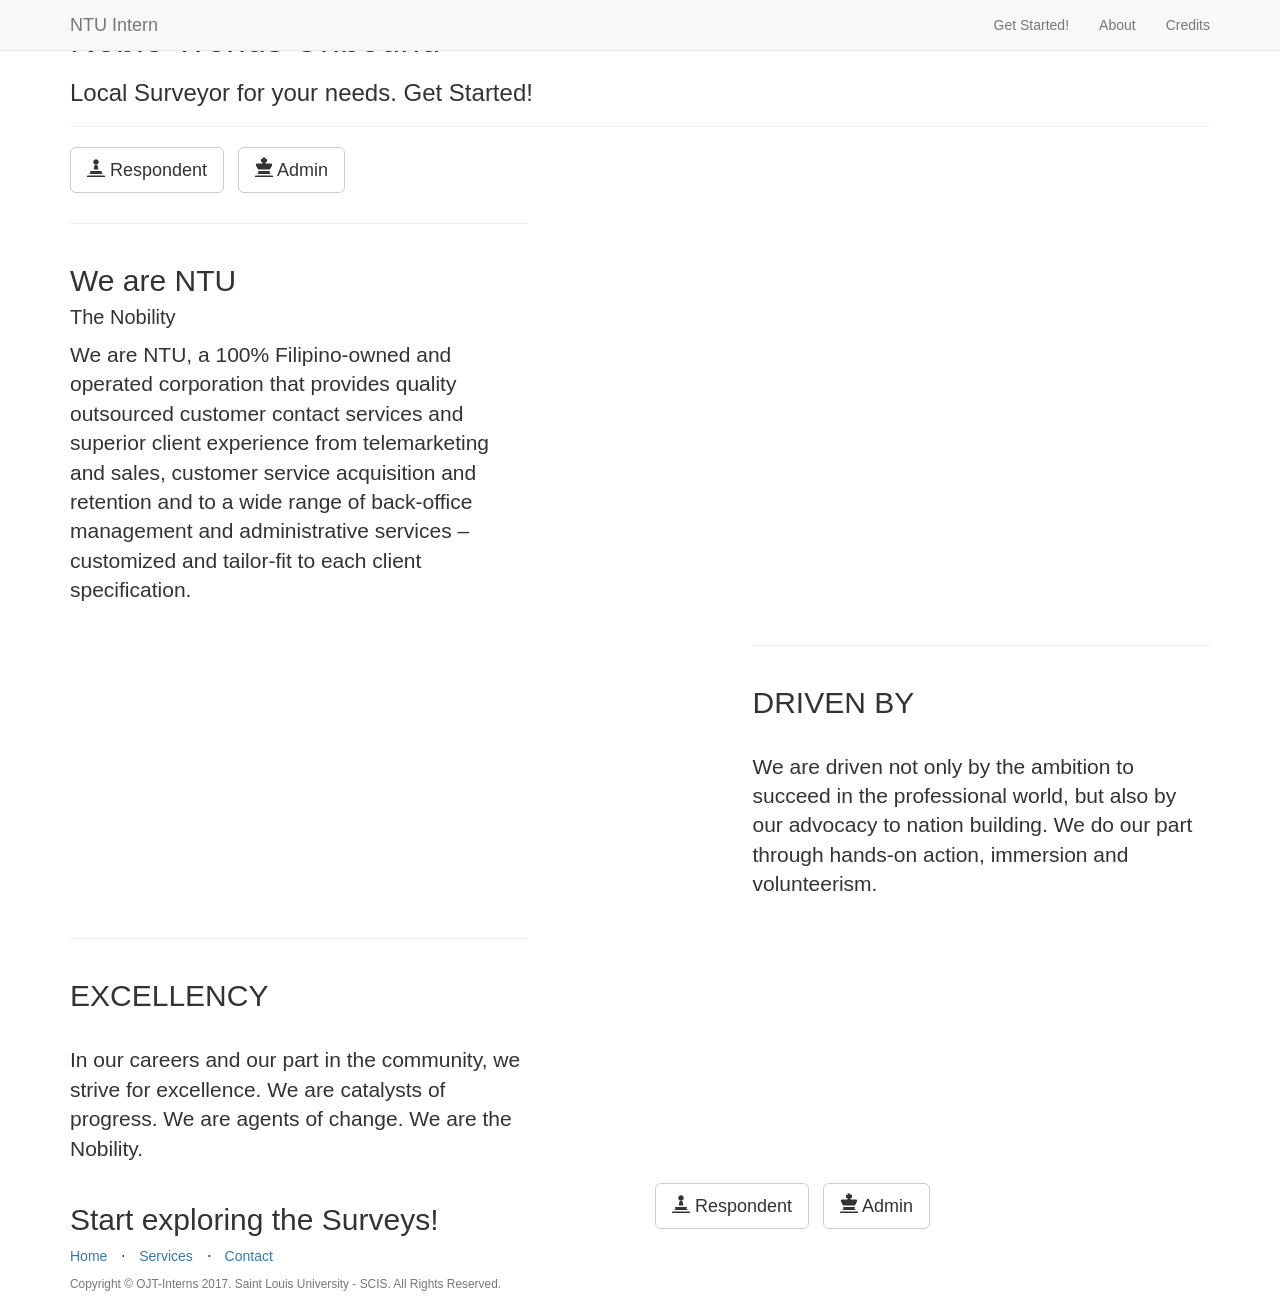
==== landing/index.html @ ba3d989a "Landing + Admin Side This includes the Initial creation of the landing page and the admin side. Furt" ====
<!DOCTYPE html>
<html lang="en">

<head>

    <meta charset="utf-8">
    <meta http-equiv="X-UA-Compatible" content="IE=edge">
    <meta name="viewport" content="width=device-width, initial-scale=1">
    <meta name="description" content="">
    <meta name="author" content="">

    <title>Intern  | Survey</title>

    <!-- Bootstrap Core CSS -->
    <link href="css/bootstrap.min.css" rel="stylesheet">

    <!-- Custom CSS -->
    <link href="css/landing-page.css" rel="stylesheet">

    <!-- Custom Fonts -->
    <link href="font-awesome/css/font-awesome.min.css" rel="stylesheet" type="text/css">
    <link href="https://fonts.googleapis.com/css?family=Lato:300,400,700,300italic,400italic,700italic" rel="stylesheet" type="text/css">

    <!-- HTML5 Shim and Respond.js IE8 support of HTML5 elements and media queries -->
    <!-- WARNING: Respond.js doesn't work if you view the page via file:// -->
    <!--[if lt IE 9]>
        <script src="https://oss.maxcdn.com/libs/html5shiv/3.7.0/html5shiv.js"></script>
        <script src="https://oss.maxcdn.com/libs/respond.js/1.4.2/respond.min.js"></script>
    <![endif]-->

</head>

<body>

    <!-- Navigation -->
    <nav class="navbar navbar-default navbar-fixed-top topnav" role="navigation">
        <div class="container topnav">
            <!-- Brand and toggle get grouped for better mobile display -->
            <div class="navbar-header">
                <button type="button" class="navbar-toggle" data-toggle="collapse" data-target="#bs-example-navbar-collapse-1">
                    <span class="sr-only">Toggle navigation</span>
                    <span class="icon-bar"></span>
                    <span class="icon-bar"></span>
                    <span class="icon-bar"></span>
                </button>
                <a class="navbar-brand topnav" href="#">NTU Intern</a>
            </div>
            <!-- Collect the nav links, forms, and other content for toggling -->
            <div class="collapse navbar-collapse" id="bs-example-navbar-collapse-1">
                <ul class="nav navbar-nav navbar-right">
                    <li>
                        <a href="#about">Get Started!</a>
                    </li>
                    <li>
                        <a href="#services">About</a>
                    </li>
                    <li>
                        <a href="#contact">Credits</a>
                    </li>
                </ul>
            </div>
            <!-- /.navbar-collapse -->
        </div>
        <!-- /.container -->
    </nav>


    <!-- Header -->
    <a name="about"></a>
    <div class="intro-header">
        <div class="container">

            <div class="row">
                <div class="col-lg-12">
                    <div class="intro-message">
                        <h1>Noble Trends Unbound</h1>
                        <h3>Local Surveyor for your needs. Get Started!</h3>
                        <hr class="intro-divider">
                        <ul class="list-inline intro-social-buttons">
                            <li>
                                <a href="#" class="btn btn-default btn-lg"><i class="glyphicon glyphicon-pawn"></i> <span class="network-name">Respondent</span></a>
                            </li>
                            <li>
                                <a href="../admin/index.html" class="btn btn-default btn-lg"><i class="glyphicon glyphicon-king"></i> <span class="network-name">Admin</span></a>
                            </li>
                        </ul>
                    </div>
                </div>
            </div>

        </div>
        <!-- /.container -->

    </div>
    <!-- /.intro-header -->

    <!-- Page Content -->

	<a  name="services"></a>
    <div class="content-section-a">

        <div class="container">
            <div class="row">
                <div class="col-lg-5 col-sm-6">
                    <hr class="section-heading-spacer">
                    <div class="clearfix"></div>
                    <h2 class="section-heading">We are NTU<br><span style="font-size:20px">The Nobility</span></h2>
                    <p class="lead">We are NTU, a 100% Filipino-owned and operated corporation that provides quality outsourced customer contact services and superior client experience from telemarketing and sales, customer service acquisition and retention and to a wide range of back-office management and administrative services – customized and tailor-fit to each client specification.</p>
                </div>
                <div class="col-lg-5 col-lg-offset-2 col-sm-6">
                    <img class="img-responsive" src="img/ipad.png" alt="">
                </div>
            </div>

        </div>
        <!-- /.container -->

    </div>
    <!-- /.content-section-a -->

    <div class="content-section-b">

        <div class="container">

            <div class="row">
                <div class="col-lg-5 col-lg-offset-1 col-sm-push-6  col-sm-6">
                    <hr class="section-heading-spacer">
                    <div class="clearfix"></div>
                    <h2 class="section-heading">DRIVEN BY<br><br>
                    <p class="lead">We are driven not only by the ambition to succeed in the professional world, but also by our advocacy to nation building. We do our part through hands-on action, immersion and volunteerism.</p>
                </div>
                <div class="col-lg-5 col-sm-pull-6  col-sm-6">
                    <img class="img-responsive" src="img/dog.png" alt="">
                </div>
            </div>

        </div>
        <!-- /.container -->

    </div>
    <!-- /.content-section-b -->

    <div class="content-section-a">

        <div class="container">

            <div class="row">
                <div class="col-lg-5 col-sm-6">
                    <hr class="section-heading-spacer">
                    <div class="clearfix"></div>
                    <h2 class="section-heading">EXCELLENCY<br><br>
                    <p class="lead">In our careers and our part in the community, we strive for excellence. We are catalysts of progress. We are agents of change. We are the Nobility.</p>
                </div>
                <div class="col-lg-5 col-lg-offset-2 col-sm-6">
                    <img class="img-responsive" src="img/phones.png" alt="">
                </div>
            </div>

        </div>
        <!-- /.container -->

    </div>
    <!-- /.content-section-a -->

	<a  name="contact"></a>
    <div class="banner">

        <div class="container">

            <div class="row">
                <div class="col-lg-6">
                    <h2>Start exploring the Surveys!</h2>
                </div>
                <div class="col-lg-6">
                    <ul class="list-inline banner-social-buttons">
                        <li>
                            <a href="https://twitter.com/SBootstrap" class="btn btn-default btn-lg"><i class="glyphicon glyphicon-pawn"></i> <span class="network-name">Respondent</span></a>
                        </li>
                        
                        <li>
                            <a href="https://github.com/IronSummitMedia/startbootstrap" class="btn btn-default btn-lg"><i class="glyphicon glyphicon-king"></i> <span class="network-name">Admin</span></a>
                        </li>
                    </ul>
                </div>
            </div>

        </div>
        <!-- /.container -->

    </div>
    <!-- /.banner -->

    <!-- Footer -->
    <footer>
        <div class="container">
            <div class="row">
                <div class="col-lg-12">
                    <ul class="list-inline">
                        <li>
                            <a href="#">Home</a>
                        </li>
                        <li class="footer-menu-divider">&sdot;</li>
                        <li>
                            <a href="#services">Services</a>
                        </li>
                        <li class="footer-menu-divider">&sdot;</li>
                        <li>
                            <a href="#contact">Contact</a>
                        </li>
                    </ul>
                    <p class="copyright text-muted small">Copyright &copy; OJT-Interns 2017. Saint Louis University - SCIS. All Rights Reserved.</p>
                </div>
            </div>
        </div>
    </footer>

    <!-- jQuery -->
    <script src="js/jquery.js"></script>

    <!-- Bootstrap Core JavaScript -->
    <script src="js/bootstrap.min.js"></script>

</body>

</html>
---- landing/css/landing-page.css ----
/*
 * Start Bootstrap - Landing Page (http://startbootstrap.com/)
 * Copyright 2013-2016 Start Bootstrap
 * Licensed under MIT (https://github.com/BlackrockDigital/startbootstrap/blob/gh-pages/LICENSE)
 */

body,
html {
    width: 100%;
    height: 100%;
}

body,
h1,
h2,
h3,
h4,
h5,
h6 {
    font-family: "Lato","Helvetica Neue",Helvetica,Arial,sans-serif;
    font-weight: 700;
}

.topnav {
    font-size: 14px; 
}

.lead {
    font-size: 18px;
    font-weight: 400;
}

.intro-header {
    padding-top: 50px; /* If you're making other pages, make sure there is 50px of padding to make sure the navbar doesn't overlap content! */
    padding-bottom: 50px;
    text-align: center;
    color: #f8f8f8;
    background: url(../img/intro-bg.jpg) no-repeat center center;
    background-size: cover;
}

.intro-message {
    position: relative;
    padding-top: 20%;
    padding-bottom: 20%;
}

.intro-message > h1 {
    margin: 0;
    text-shadow: 2px 2px 3px rgba(0,0,0,0.6);
    font-size: 5em;
}

.intro-divider {
    width: 400px;
    border-top: 1px solid #f8f8f8;
    border-bottom: 1px solid rgba(0,0,0,0.2);
}

.intro-message > h3 {
    text-shadow: 2px 2px 3px rgba(0,0,0,0.6);
}

@media(max-width:767px) {
    .intro-message {
        padding-bottom: 15%;
    }

    .intro-message > h1 {
        font-size: 3em;
    }

    ul.intro-social-buttons > li {
        display: block;
        margin-bottom: 20px;
        padding: 0;
    }

    ul.intro-social-buttons > li:last-child {
        margin-bottom: 0;
    }

    .intro-divider {
        width: 100%;
    }
}

.network-name {
    text-transform: uppercase;
    font-size: 14px;
    font-weight: 400;
    letter-spacing: 2px;
}

.content-section-a {
    padding: 50px 0;
    background-color: #f8f8f8;
}

.content-section-b {
    padding: 50px 0;
    border-top: 1px solid #e7e7e7;
    border-bottom: 1px solid #e7e7e7;
}

.section-heading {
    margin-bottom: 30px;
}

.section-heading-spacer {
    float: left;
    width: 200px;
    border-top: 3px solid #e7e7e7;
}

.banner {
    padding: 100px 0;
    color: #f8f8f8;
    background: url(../img/banner-bg.jpg) no-repeat center center;
    background-size: cover;
}

.banner h2 {
    margin: 0;
    text-shadow: 2px 2px 3px rgba(0,0,0,0.6);
    font-size: 3em;
}

.banner ul {
    margin-bottom: 0;
}

.banner-social-buttons {
    float: right;
    margin-top: 0;
}

@media(max-width:1199px) {
    ul.banner-social-buttons {
        float: left;
        margin-top: 15px;
    }
}

@media(max-width:767px) {
    .banner h2 {
        margin: 0;
        text-shadow: 2px 2px 3px rgba(0,0,0,0.6);
        font-size: 3em;
    }

    ul.banner-social-buttons > li {
        display: block;
        margin-bottom: 20px;
        padding: 0;
    }

    ul.banner-social-buttons > li:last-child {
        margin-bottom: 0;
    }
}

footer {
    padding: 50px 0;
    background-color: #f8f8f8;
}

p.copyright {
    margin: 15px 0 0;
}
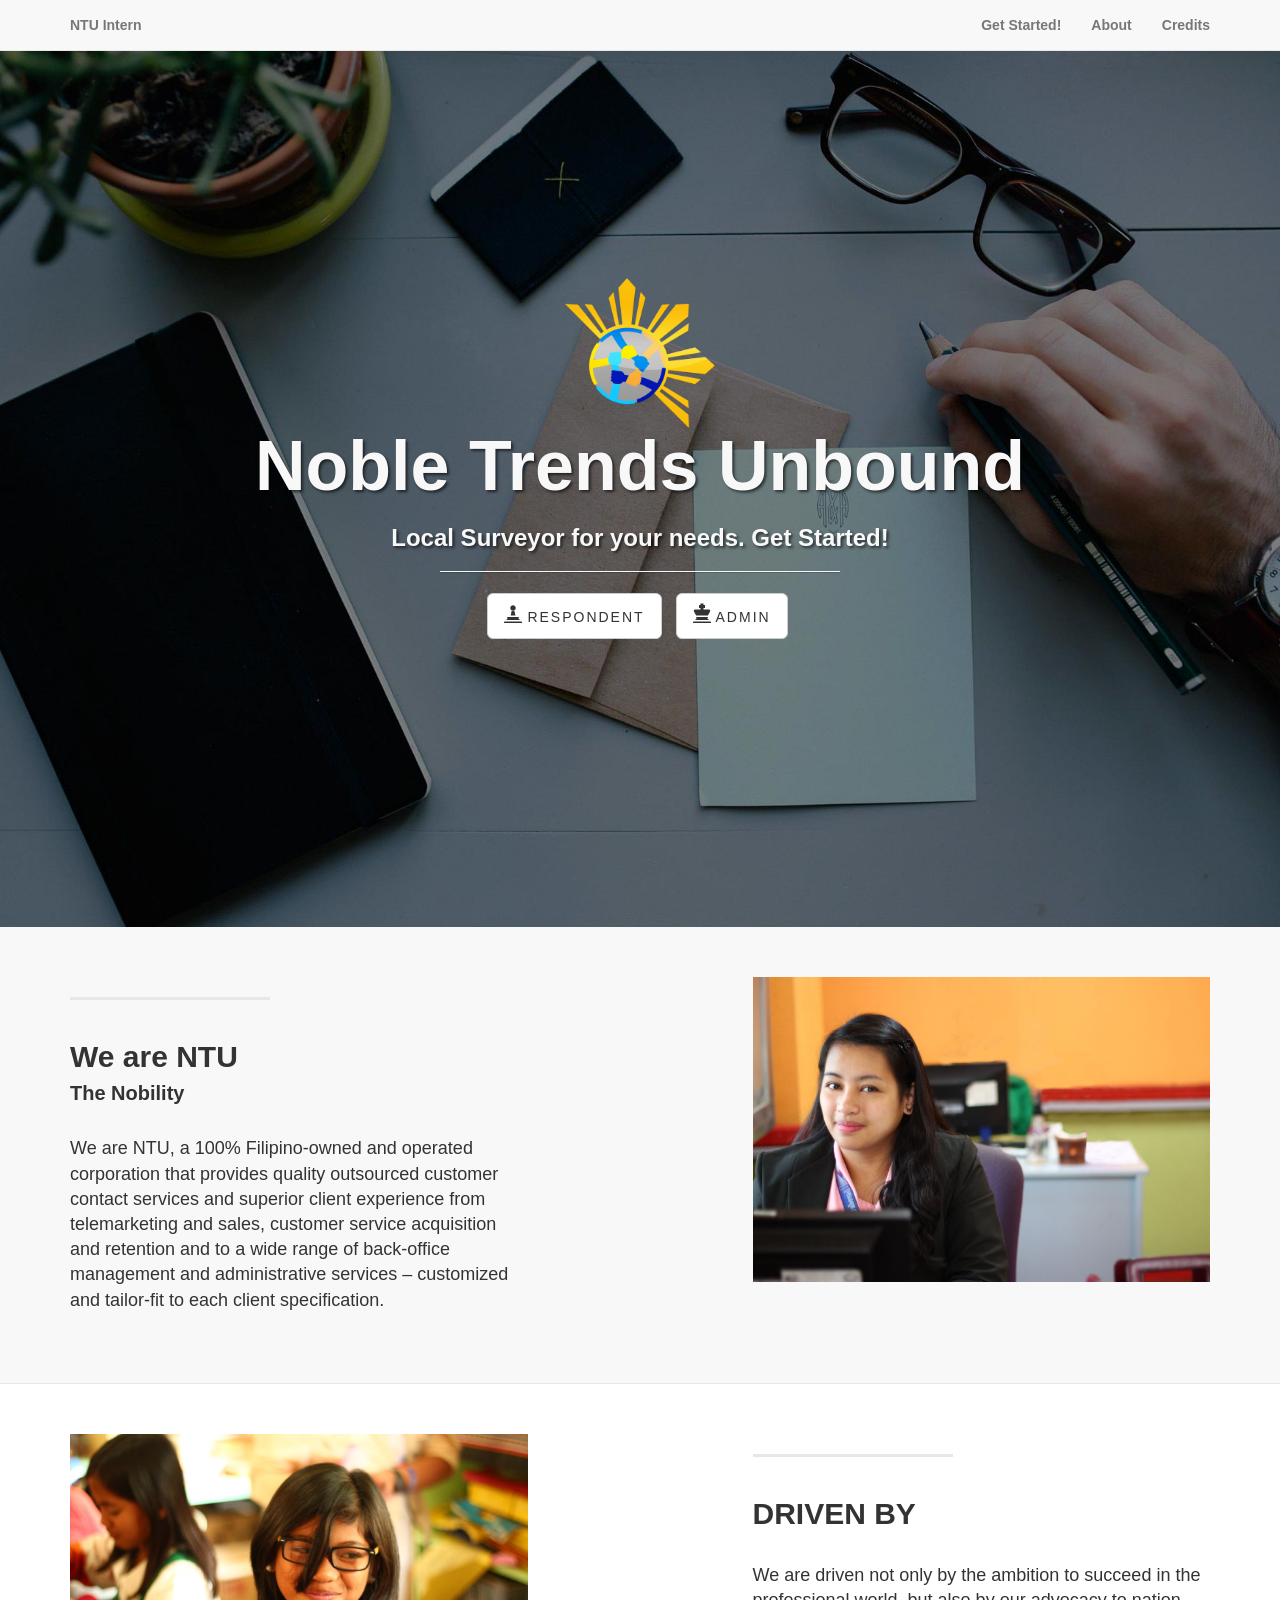
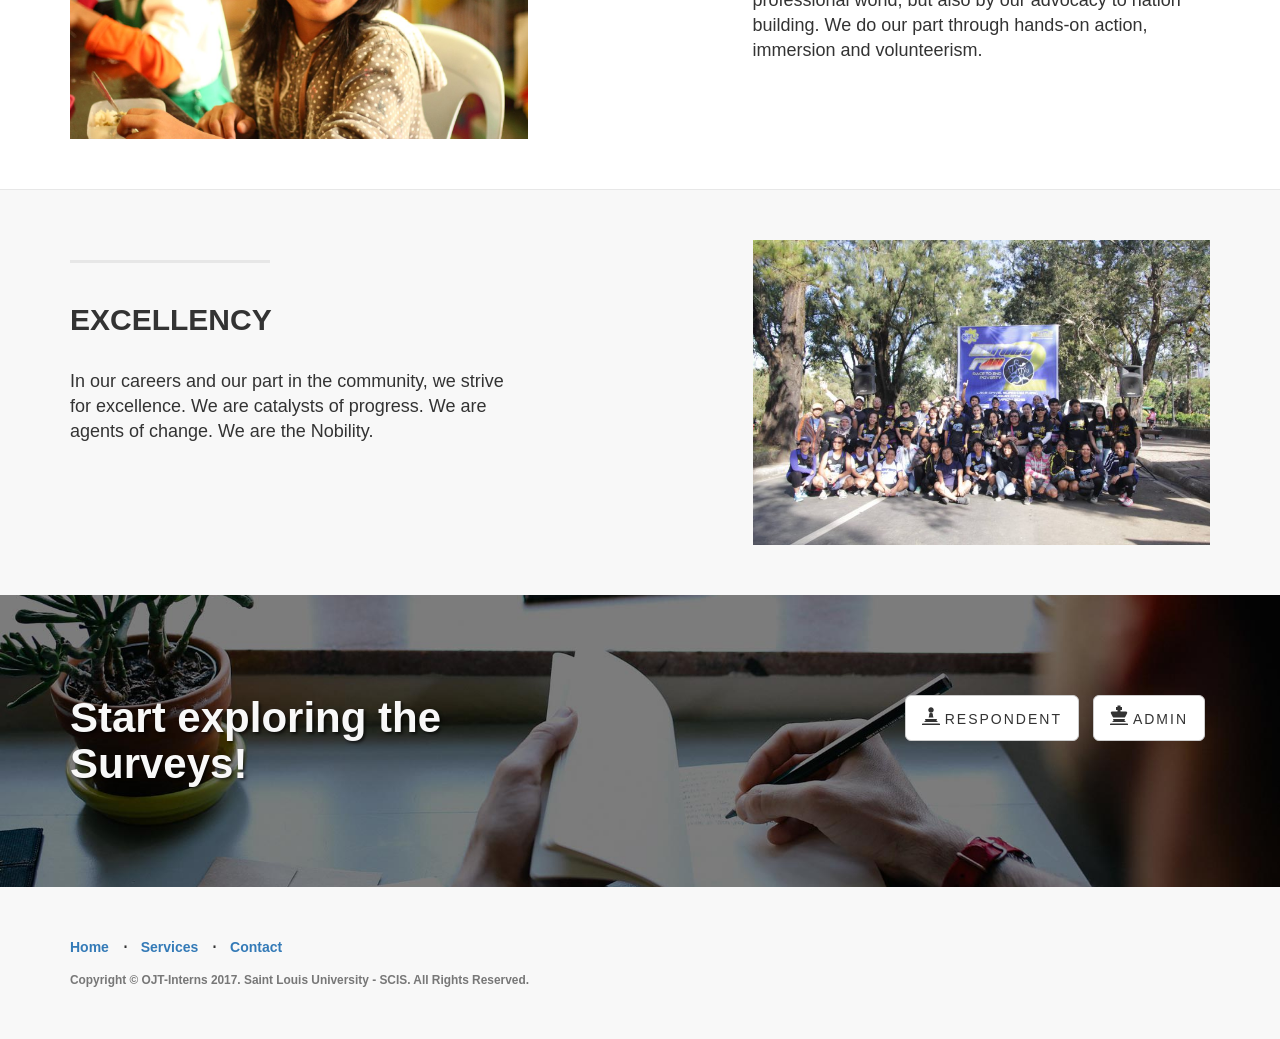
==== commit 8f1bc411: "updated landing" ====
--- a/landing/index.html
+++ b/landing/index.html
@@ -66,13 +66,13 @@
 
 
     <!-- Header -->
-    <a name="about"></a>
+    <a name="about"> </a>
     <div class="intro-header">
         <div class="container">
-
             <div class="row">
                 <div class="col-lg-12">
                     <div class="intro-message">
+                        <img src="img/ntulogo.png" class="logo">
                         <h1>Noble Trends Unbound</h1>
                         <h3>Local Surveyor for your needs. Get Started!</h3>
                         <hr class="intro-divider">
@@ -108,7 +108,7 @@
                     <p class="lead">We are NTU, a 100% Filipino-owned and operated corporation that provides quality outsourced customer contact services and superior client experience from telemarketing and sales, customer service acquisition and retention and to a wide range of back-office management and administrative services – customized and tailor-fit to each client specification.</p>
                 </div>
                 <div class="col-lg-5 col-lg-offset-2 col-sm-6">
-                    <img class="img-responsive" src="img/ipad.png" alt="">
+                    <img class="img-responsive" src="img/img1.jpg" alt="">
                 </div>
             </div>
 
@@ -130,7 +130,7 @@
                     <p class="lead">We are driven not only by the ambition to succeed in the professional world, but also by our advocacy to nation building. We do our part through hands-on action, immersion and volunteerism.</p>
                 </div>
                 <div class="col-lg-5 col-sm-pull-6  col-sm-6">
-                    <img class="img-responsive" src="img/dog.png" alt="">
+                    <img class="img-responsive" src="img/img2.jpg" alt="">
                 </div>
             </div>
 
@@ -152,7 +152,7 @@
                     <p class="lead">In our careers and our part in the community, we strive for excellence. We are catalysts of progress. We are agents of change. We are the Nobility.</p>
                 </div>
                 <div class="col-lg-5 col-lg-offset-2 col-sm-6">
-                    <img class="img-responsive" src="img/phones.png" alt="">
+                    <img class="img-responsive" src="img/img3.jpg" alt="">
                 </div>
             </div>
 
--- a/landing/css/landing-page.css
+++ b/landing/css/landing-page.css
@@ -167,4 +167,9 @@
 
 p.copyright {
     margin: 15px 0 0;
+}
+
+.logo{
+    height: 150px;
+    display: inline-block;
 }
